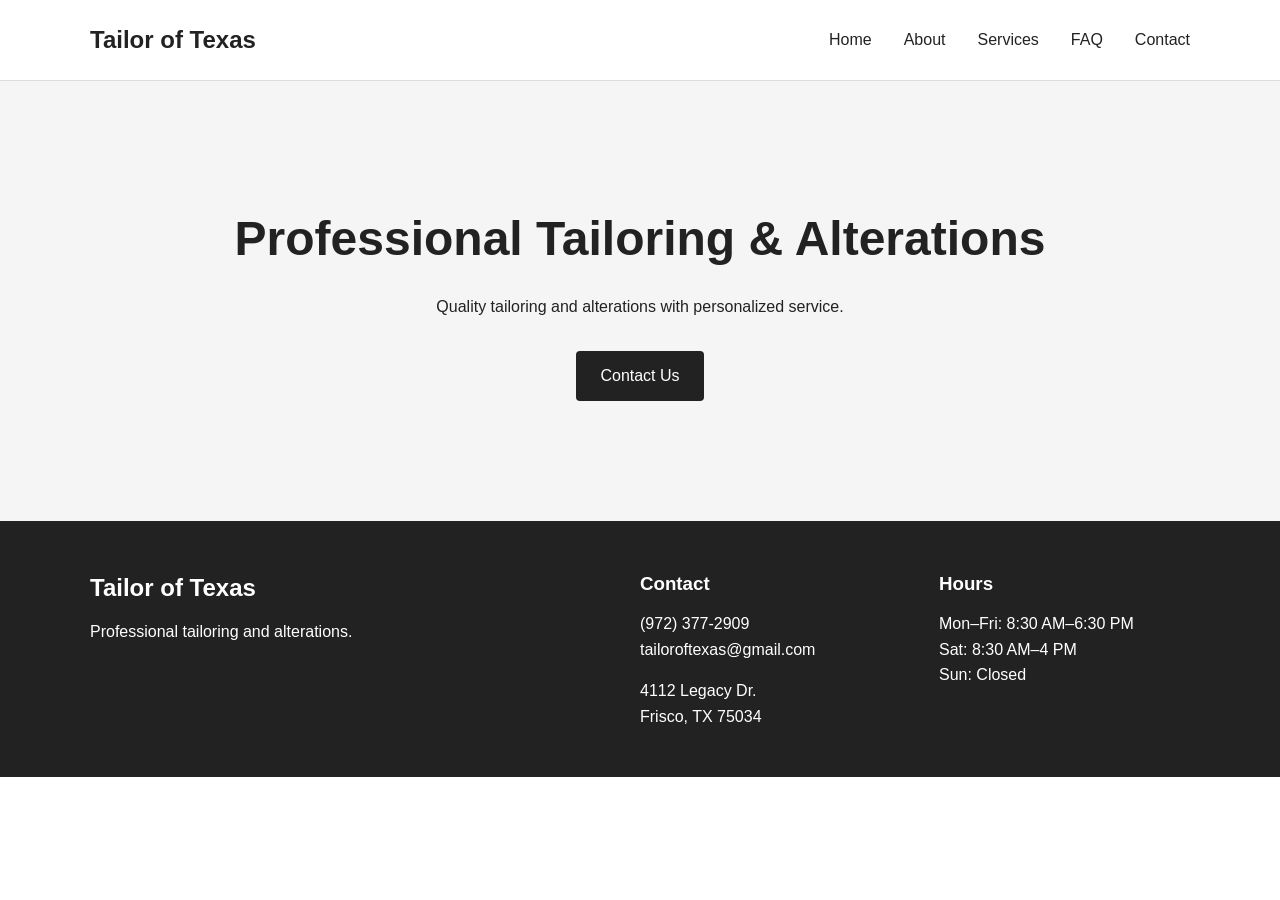
==== index.html @ 7e0cb58c "fixed directories" ====
<!DOCTYPE html>
<html lang="en">
<head>
    <meta charset="UTF-8">
    <meta name="viewport" content="width=device-width, initial-scale=1.0">

    <link rel="preconnect" href="https://rsms.me/">
    <link rel="stylesheet" href="https://rsms.me/inter/inter.css">


    <title>Tailor of Texas</title>
    <meta name="description" content="Professional tailoring and alterations.">

    <link rel="stylesheet" href="css/styles.css">
</head>

<body>

    <!-- Header -->
    <header class="site-header">
        <div class="container header-content">

            <a href="index.html" class="logo">
                Tailor of Texas
            </a>

            <nav class="main-nav">
                <a href="index.html">Home</a>
                <a href="about.html">About</a>
                <a href="services.html">Services</a>
                <a href="faq.html">FAQ</a>
                <a href="contact.html">Contact</a>
            </nav>

        </div>
    </header>


    <!-- Main Content -->
    <main>

        <section class="hero">
            <div class="container">
                <h1>Professional Tailoring & Alterations</h1>

                <p>
                    Quality tailoring and alterations with
                    personalized service.
                </p>

                <a href="contact.html" class="button">
                    Contact Us
                </a>
            </div>
        </section>

    </main>


    <!-- Footer -->
    <footer class="site-footer">
        <div class="container footer-content">

            <div>
                <h2>Tailor of Texas</h2>
                <p>Professional tailoring and alterations.</p>
            </div>

            <div>
                <h3>Contact</h3>
                <p>(972) 377-2909</p>
                <p>tailoroftexas@gmail.com</p>
                <p style="margin-bottom: 1em;"></p>
                <p> 4112 Legacy Dr.</p>
                <p> Frisco, TX 75034</p>
            </div>

            <div>
                <h3>Hours</h3>
                <p>Mon–Fri: 8:30 AM–6:30 PM</p>
                <p>Sat: 8:30 AM–4 PM</p>
                <p>Sun: Closed</p>
            </div>

        </div>

        <!-- <div class="container footer-bottom">
            <p>&copy; 2026 My Tailor Shop. All rights reserved.</p>
        </div> -->
    </footer>

</body>
</html>
---- css/styles.css ----
/* =========================
   Reset / Base Styles
   ========================= */

* {
    box-sizing: border-box;
    margin: 0;
    padding: 0;
}

body {
    font-family: Inter, sans-serif;
    color: #222;
    line-height: 1.6;
}

a {
    color: inherit;
    text-decoration: none;
}

.container {
    width: min(1100px, 90%);
    margin: 0 auto;
}


/* =========================
   Header
   ========================= */

.site-header {
    border-bottom: 1px solid #ddd;
    background-color: white;
}

.header-content {
    min-height: 80px;

    display: flex;
    align-items: center;
    justify-content: space-between;
}

.logo {
    font-size: 1.5rem;
    font-weight: bold;
}

.main-nav {
    display: flex;
    gap: 2rem;
}

.main-nav a {
    font-weight: 500;
}

.main-nav a:hover {
    text-decoration: underline;
}


/* =========================
   Hero
   ========================= */

.hero {
    padding: 120px 0;
    text-align: center;
    background-color: #f5f5f5;
}

.hero h1 {
    font-size: 3rem;
    margin-bottom: 1rem;
}

.hero p {
    max-width: 600px;
    margin: 0 auto 2rem;
}


/* =========================
   Buttons
   ========================= */

.button {
    display: inline-block;

    padding: 0.75rem 1.5rem;

    background-color: #222;
    color: white;

    border-radius: 4px;
}

.button:hover {
    opacity: 0.8;
}


/* =========================
   Footer
   ========================= */

.site-footer {
    background-color: #222;
    color: white;
    padding-top: 3rem;
}

.footer-content {
    display: grid;
    grid-template-columns: 2fr 1fr 1fr;
    gap: 3rem;
    padding-bottom: 3rem;
}

.site-footer h2,
.site-footer h3 {
    margin-bottom: 0.75rem;
}

.footer-bottom {
    border-top: 1px solid #444;
    padding: 1.5rem 0;
    font-size: 0.9rem;
}
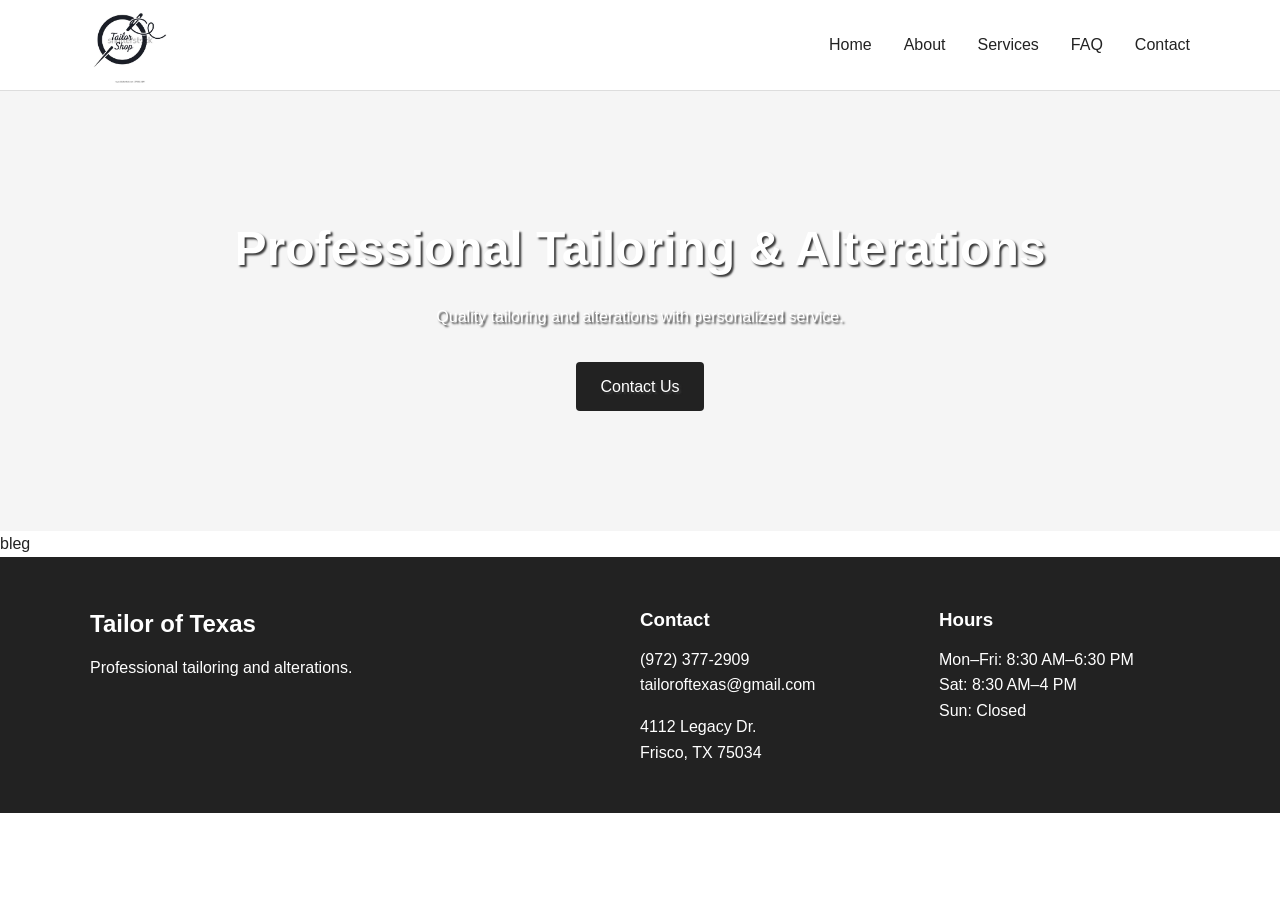
==== commit acbcb7c8: "contact page complete" ====
--- a/index.html
+++ b/index.html
@@ -20,8 +20,9 @@
     <header class="site-header">
         <div class="container header-content">
 
-            <a href="index.html" class="logo">
-                Tailor of Texas
+            <a href="index.html">
+                <!-- Tailor of Texas -->
+                 <img src="images/placeholder.jpeg" alt="TofT logo" class="logopic">
             </a>
 
             <nav class="main-nav">
@@ -54,6 +55,8 @@
             </div>
         </section>
 
+        bleg
+
     </main>
 
 
@@ -68,8 +71,8 @@
 
             <div>
                 <h3>Contact</h3>
-                <p>(972) 377-2909</p>
-                <p>tailoroftexas@gmail.com</p>
+                <p><a href="tel:+19723772909">(972) 377-2909</a></p>
+                <p><a href="mailto:tailoroftexas@gmail.com">tailoroftexas@gmail.com</a></p>
                 <p style="margin-bottom: 1em;"></p>
                 <p> 4112 Legacy Dr.</p>
                 <p> Frisco, TX 75034</p>
--- a/css/styles.css
+++ b/css/styles.css
@@ -47,6 +47,11 @@
     font-weight: bold;
 }
 
+.logopic {
+    width: 80px;
+    height: auto;
+}
+
 .main-nav {
     display: flex;
     gap: 2rem;
@@ -69,6 +74,16 @@
     padding: 120px 0;
     text-align: center;
     background-color: #f5f5f5;
+    color:white;
+    text-shadow: 2px 2px 2px #383838;
+    
+    background-size: cover;
+    background-position: center;
+    background-repeat: no-repeat;
+}
+
+.hero-contact {
+    background-image: url('../images/contacthero.jpg');
 }
 
 .hero h1 {
@@ -79,6 +94,59 @@
 .hero p {
     max-width: 600px;
     margin: 0 auto 2rem;
+}
+
+/* =========================
+   Text Body
+   ========================= */
+
+.text {
+    padding: 100px 0;
+    text-align: center;
+}
+
+.text h1 {
+    font-size: 1.5rem;
+    margin-bottom: 1rem;
+}
+
+/* =========================
+   Split body for content
+   ========================= */
+
+.split-container {
+  display: flex;       /* Activates Flexbox layout */
+  width: 100%;         /* Spans the full width of the screen */
+  padding-bottom: 100px;
+}
+
+.half-column {
+  flex: 1;             /* Forces both columns to grow and take up equal space (50% each) */
+  padding: 20px;       /* Adds breathing room inside each text block */
+  box-sizing: border-box; /* Ensures padding doesn't break the 50/50 split width */
+}
+
+.right-half {
+    padding-right: 100px;
+}
+
+.left-half {
+    padding-top: 100px;
+}
+
+.left-content {
+    font-size: 1.2rem;
+    width: 70%;
+    margin-left: auto;
+    text-align: left;
+}
+
+.left-content a {
+    color: cornflowerblue;
+}
+
+.left-content a:hover {
+    text-decoration: underline;
 }
 
 
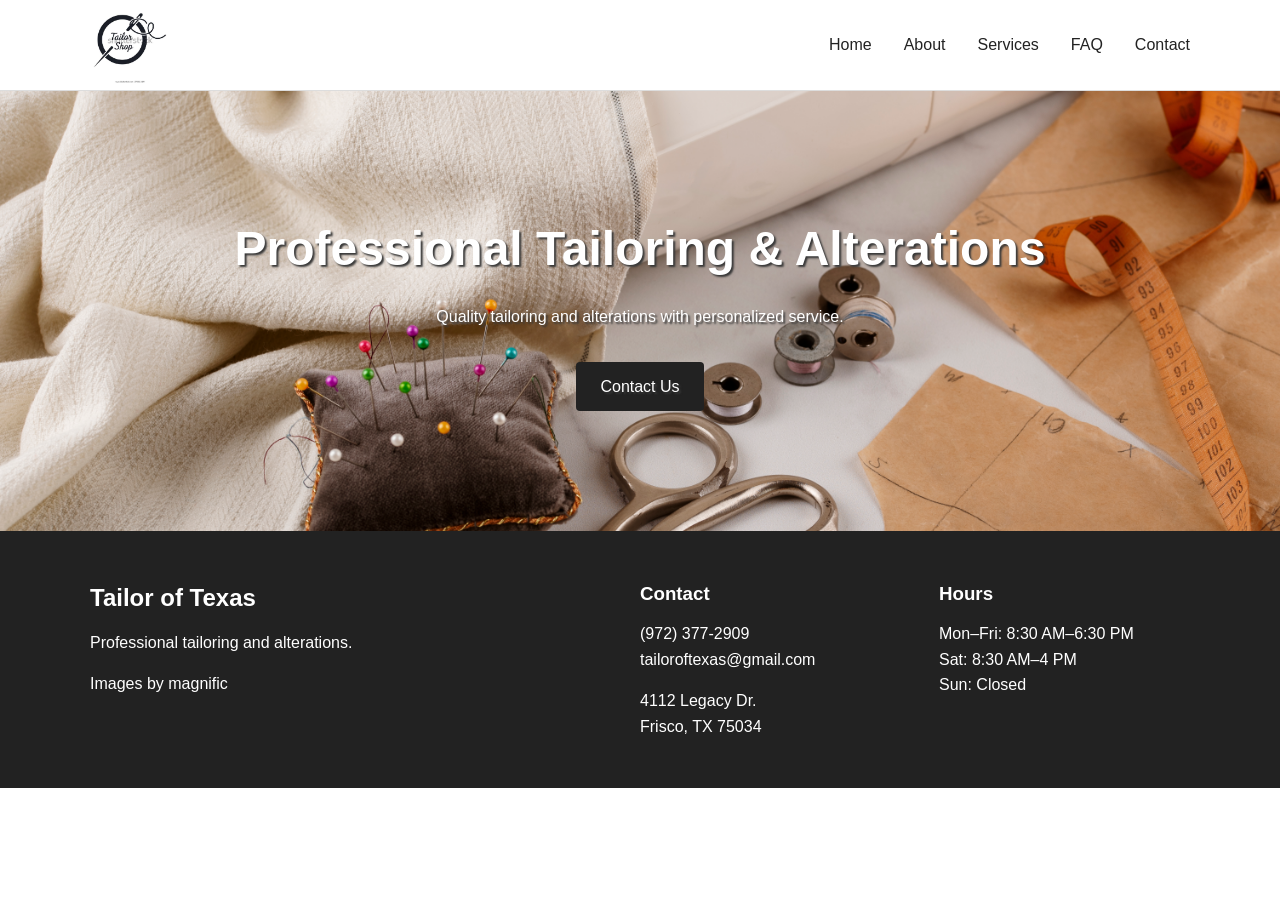
==== commit 0e2afdfa: "hero images added" ====
--- a/index.html
+++ b/index.html
@@ -22,7 +22,7 @@
 
             <a href="index.html">
                 <!-- Tailor of Texas -->
-                 <img src="images/placeholder.jpeg" alt="TofT logo" class="logopic">
+                 <img src="/images/placeholder.jpeg" alt="TofT logo" class="logopic">
             </a>
 
             <nav class="main-nav">
@@ -40,7 +40,7 @@
     <!-- Main Content -->
     <main>
 
-        <section class="hero">
+        <section class="hero hero-index">
             <div class="container">
                 <h1>Professional Tailoring & Alterations</h1>
 
@@ -55,8 +55,6 @@
             </div>
         </section>
 
-        bleg
-
     </main>
 
 
@@ -67,6 +65,8 @@
             <div>
                 <h2>Tailor of Texas</h2>
                 <p>Professional tailoring and alterations.</p>
+                <p style="margin-bottom: 1em;"></p>
+                <p><a href="https://www.magnific.com/free-photo/tailoring-items-arrangement-still-life_38306798.htm">Images by magnific</a></p>
             </div>
 
             <div>
--- a/css/styles.css
+++ b/css/styles.css
@@ -86,6 +86,22 @@
     background-image: url('../images/contacthero.jpg');
 }
 
+.hero-index {
+    background-image: url('../images/indexhero.jpg')
+}
+
+.hero-about {
+    background-image: url('../images/abouthero.jpg')
+}
+
+.hero-faq {
+    background-image: url('../images/faqhero.jpg')
+}
+
+.hero-services {
+    background-image: url('../images/serviceshero.jpg')
+}
+
 .hero h1 {
     font-size: 3rem;
     margin-bottom: 1rem;
@@ -187,6 +203,10 @@
     padding-bottom: 3rem;
 }
 
+.footer-content a:hover{
+    text-decoration:underline;
+}
+
 .site-footer h2,
 .site-footer h3 {
     margin-bottom: 0.75rem;
